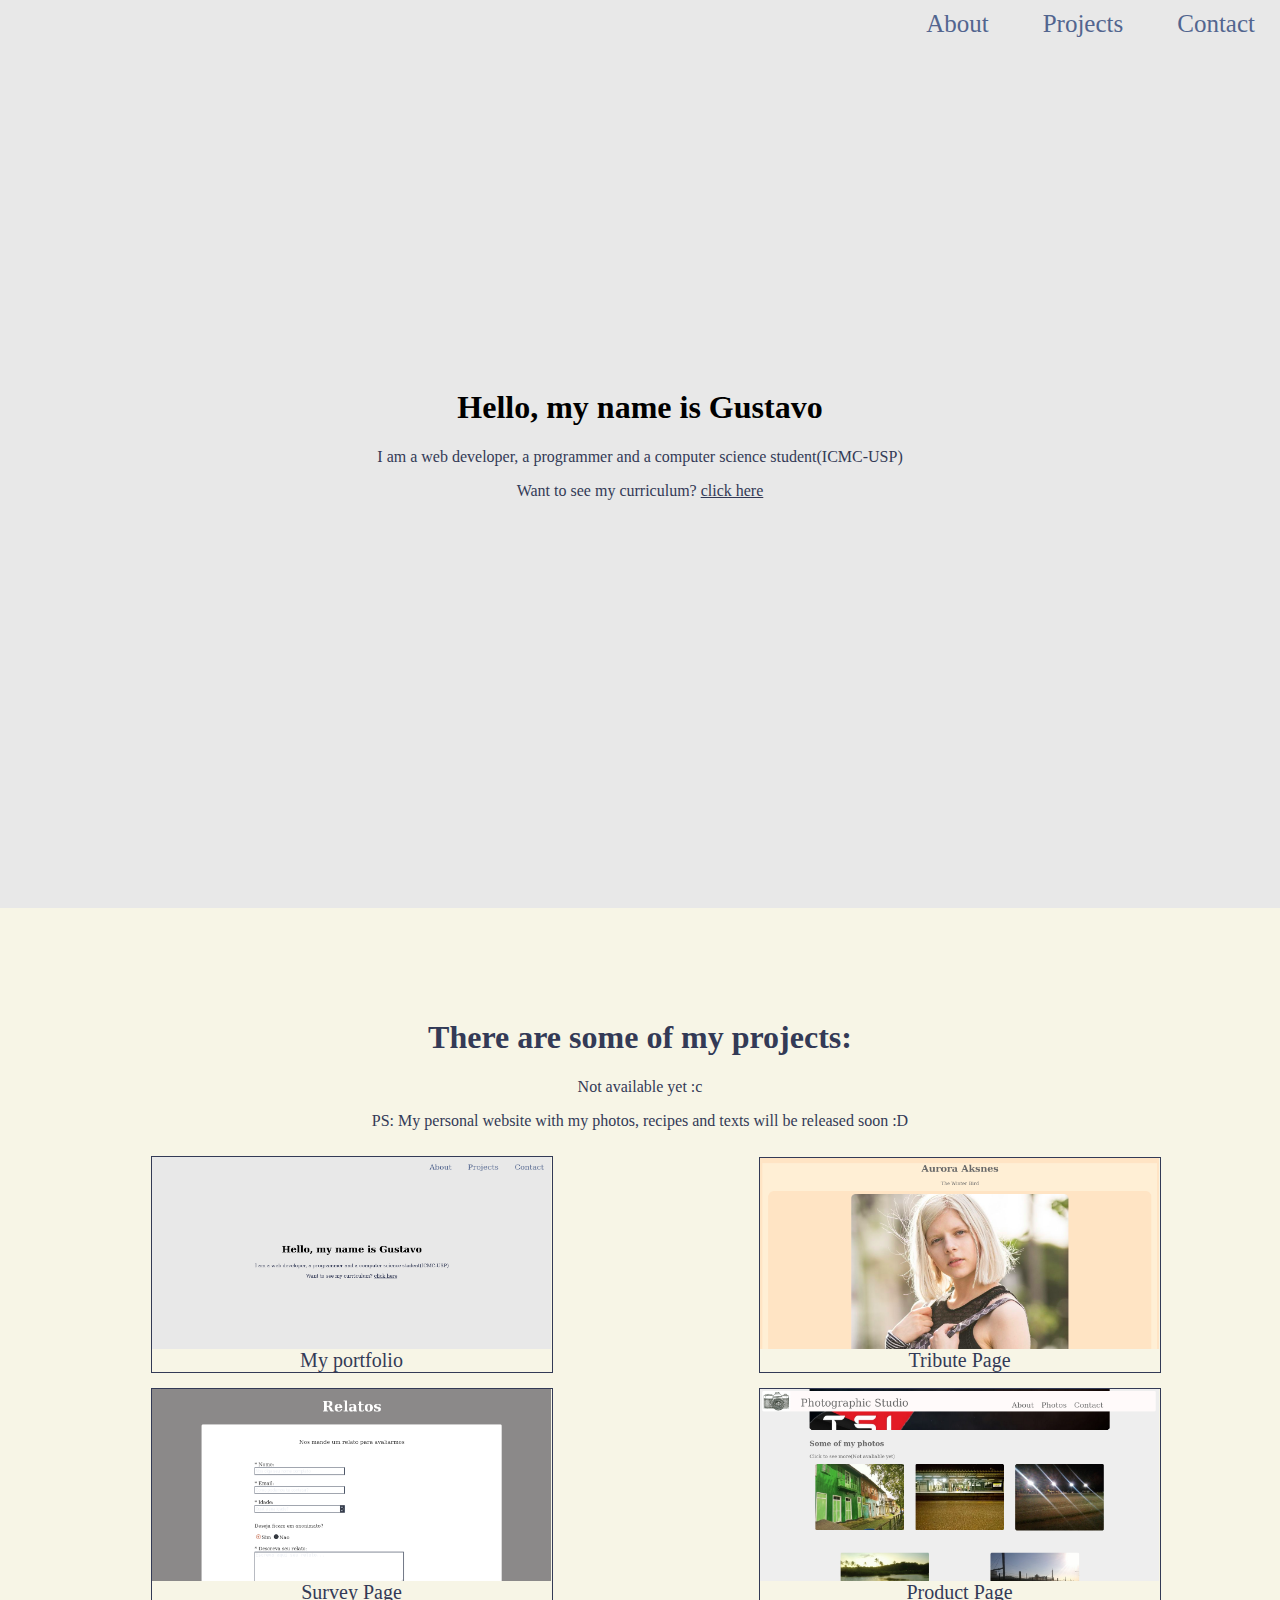
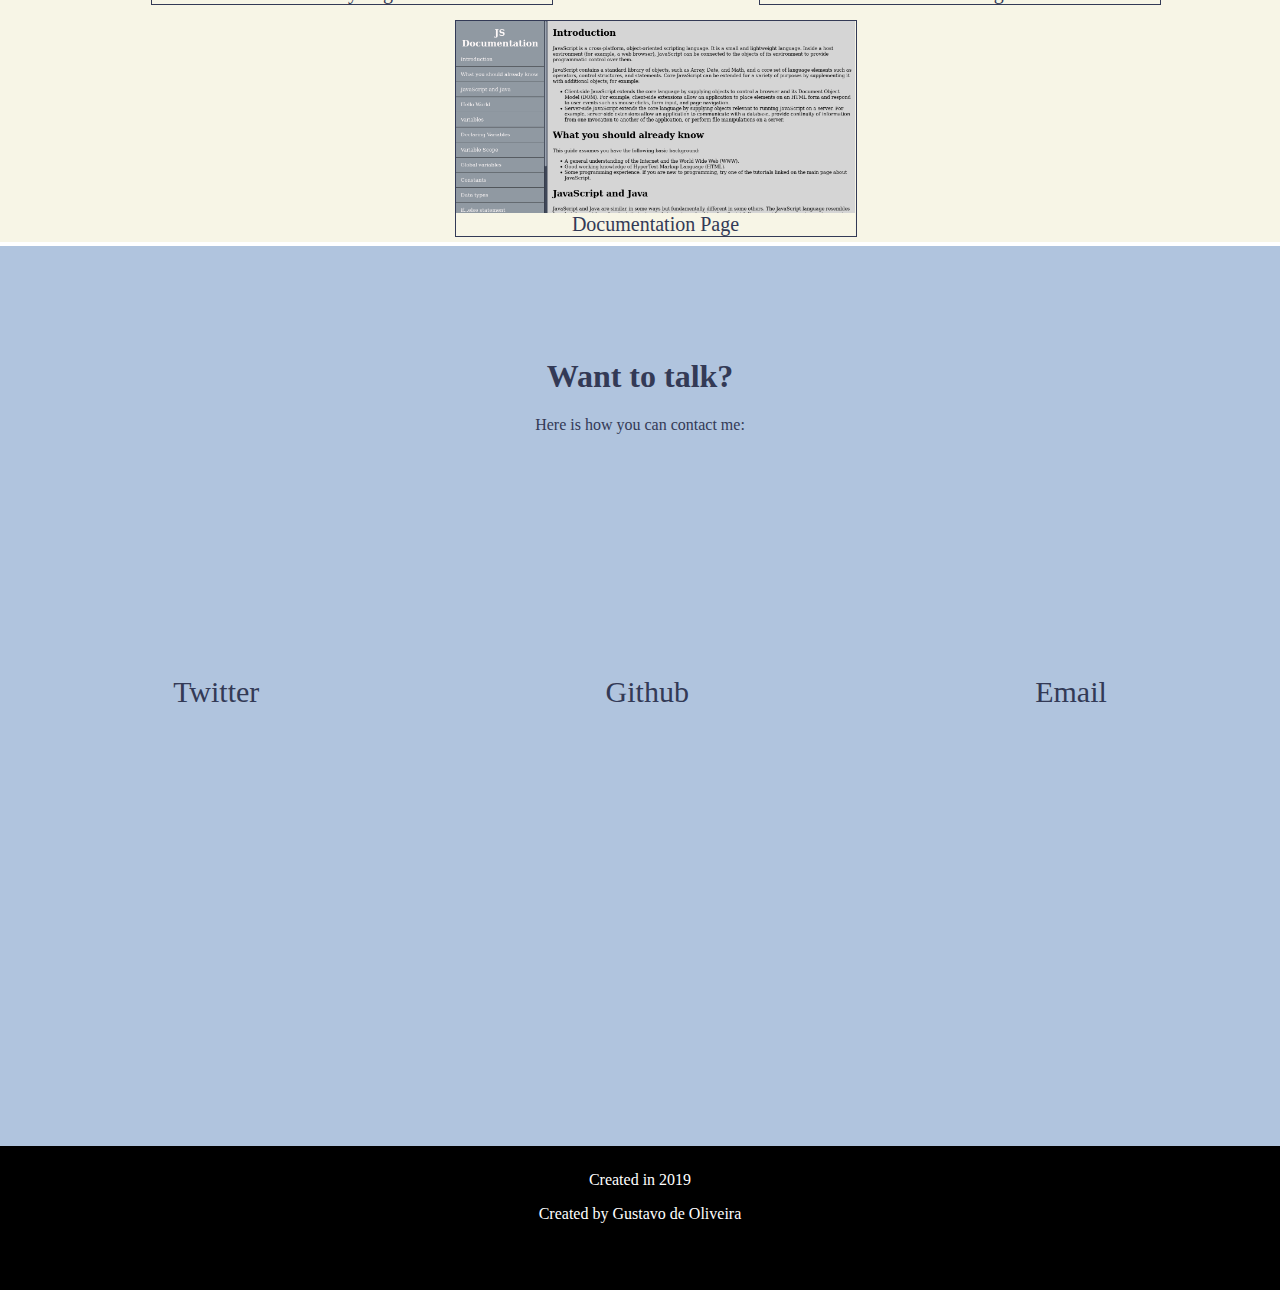
==== PortfolioPage/Index.html @ 64713a54 "Versão completa" ====
<!DOCTYPE html>
<html>
<head>
	<title>Portfolio</title>
	<link rel="stylesheet" type="text/css" href="Style.css">
</head>
<body>
	<header id="header">
		<nav id="nav-bar">
			<a href="#welcome-section" class="nav-link">About</a>
			<a href="#projects-section" class="nav-link">Projects</a>
			<a href="#contact-section" class="nav-link">Contact</a>
		</nav>
	</header>

	<main>
		<section id="welcome-section">
			<h1>Hello, my name is Gustavo</h1>
			<p>I am a web developer, a programmer and a computer science student(ICMC-USP)</p>
			<p>Want to see my curriculum? <a href="Curriculum.html" target="_blank">click here</a></p>
		</section>

		<section id="projects-section">
			<h1>There are some of my projects:</h1>
			<p>Not available yet :c</p>
			<p>PS: My personal website with my photos, recipes and texts will be released soon :D</p>
			<div id="projects-container">
				<div class="project-tile">
					<a href="#welcome-section" target="_blank"><img src="pot.png" class="project-image">My portfolio</a>
				</div>

				<div class="project-tile">
					<a href="#welcome-section" target="_blank"><img src="trib.png" class="project-image">Tribute Page</a>
				</div>

				<div class="project-tile">
					<a href="#welcome-section" target="_blank"><img src="surv.png" class="project-image">Survey Page</a>
				</div>

				<div class="project-tile">
					<a href="#welcome-section" target="_blank"><img src="prod.png" class="project-image">Product Page</a>
				</div>

				<div class="project-tile">
					<a href="#welcome-section" target="_blank"><img src="doc.png" class="project-image">Documentation Page</a>
				</div>

			</div>
		</section>

		<section id="contact-section">
			<h1>Want to talk?</h1>
			<p>Here is how you can contact me:</p>
			<div id="contact-container">
				<a href="https://twitter.com/gostavo_2" target="_blank">Twitter</a>
				<a href="https://github.com/Gustavo-de-Oliveira" target="_blank">Github</a>
				<a href=""  target="_blank">Email</a>
			</div>
		</section>
	</main>

	<footer>
		<p>Created in 2019<p>
		<p>Created by Gustavo de Oliveira<p>
	</footer>
</body>
</html>
---- PortfolioPage/Style.css ----
#header {
	background-color: #E8E8E8;
	color: #45ADA8;
	left: 0px;
	top: 0px;
	width: 100%;
	height: 50px;
	position: fixed;
}

#nav-bar {
	text-align: right;
	margin-top: 0.8%;
}

.nav-link {
	color: #52658F;
	text-decoration: none;
	font-size: 25px;
	margin: 0px 25px 0px 25px;
}

.nav-link:hover {
	font-size: 26px;
	color: #333A56;
}

#welcome-section {
	padding-top: 10vh;
	margin-right: -8px;
	margin-left: -8px;
	max-width: 100%
	min-height: 55vh;
	height: 90vh;
	background-color: #E8E8E8;
	text-align: center;
}

#welcome-section h1 {
	padding-top: 30vh;
	font-size: 2rem;
}

#welcome-section p {
	color: #333A56;
}

#welcome-section a {
	color: #333A56;
}

#welcome-section a:hover {
	color: #52658F;
}

#projects-section {	
	padding-top: 10vh;
	margin-right: -8px;
	margin-left: -8px;
	max-width: 100%
	height: 95vh;
	background-color: #F7F5E6;
	color: #333A56;
	text-align: center;
	display: inline-block;
  	overflow: hidden;
}

#projects-container {
	display: flex;
	flex-wrap: wrap;
	justify-content: space-around;
	align-items: baseline;
	width: 95%;
	margin-left: 5vh;
	margin-right: 5vh;
}

.project-image {
	max-width: 100%;
  	display: block;
  	max-height: auto;
}

.project-tile a {
	text-decoration: none;
	color: #333A56;
	font-size: 20px;
}

.project-tile {
	margin: 10px 5px 5px 10px;
	width: 400px;
	max-width: 100%;
  	max-height: auto;
  	display: inline-block;
  	overflow: hidden;
  	border-style: solid;
  	border-width: 1px;
  	border-color: #333A56;
}

.project-tile:hover {
	width: 410px;
}

#contact-section {
	padding-top: 10vh;
	margin-right: -8px;
	margin-left: -8px;
	max-width: 100%
	min-height: 55vh;
	height: 90vh;
	background-color: #B0C4DE;
	color: #333A56;
	text-align: center;
}

#contact-container {
	padding-top: 25vh;
	font-size: 2rem;
	display: flex;
	flex-wrap: wrap;
	justify-content: space-around;
	align-items: stretch;
}

#contact-container a {
	text-decoration: none;
	color: #333A56;
	font-size: 30px;
}

footer {
	padding-top: 1vh;
	margin-right: -8px;
	margin-left: -8px;
	margin-bottom: -8px;
	max-width: 100%
	min-height: 10vh;
	height: 15vh;
	background-color: #000;
	color: #FFF;
	text-align: center;
}

@media (max-width: 500px) {
	#header {
		height: 45px;
	}

	#nav-bar {
		text-align: left;
		margin-top: 3%;
	}

	.nav-link {
		font-size: 7vmin;
		margin: 0px 0vmin 0px 0vmin;
		padding-left: 5vmin; 
	}

	.nav-link:hover {
		font-size: 7.5vmin;
		color: #333A56;
	}

	#welcome-section h1 {
		padding-top: 15vh;
		font-size: 1.5rem;
	}

	#welcome-section p {
		font-size: 5vmin;
		margin-left: 10px;
		margin-right: 10px;
	}

	#projects-container {
		min-height: 145vw;
		margin-left: 5vw;
		margin-right: 5vw;
	}

	.project-tile a {
		font-size: 5vmin;
	}

	.project-tile {
		margin: 0vmin 5vmin 5vmin 0vmin;
		width: 40vmin;
	}

	.project-tile:hover {
		width: 41vmin;
	}

	#contact-container {
		margin-right: 2vmin;
	}

	#contact-container a {
		font-size: 10vmin;
	}

	footer {
		height: 30vmin;
	}
}

#body-curriculum {
	background-color: #F7F5E6;
	color: #333A56;
}

#information-section {
	padding-top: 9vh;
	border-width: 1px;
	min-height: 50vh;
	width: 25%;
	position: fixed;
	text-align: center;
	font-size: 3vmin;
}

#profile-image {
	max-width: 100%;
  	display: block;
  	max-height: auto;
  	width: 35vmin;
  	margin-left: 10vmin;
}

#curriculum-section {
	padding-top: 9vh;
	margin-left: 26%;
}

@media (max-width: 800px) {
	#information-section {
		margin-top: 0vh;
		min-height: 50vh;
		width: 100%;
		position: unset;
		text-align: center;
		font-size: 4vmin;
	}

	#profile-image {
		max-width: 100%;
	  	display: block;
	  	max-height: auto;
	  	width: 40vmin;
	  	margin-left: 25vmin;
	}

	#curriculum-section {
		padding-top: 0vh;
		margin-left: 2%;
	}
}
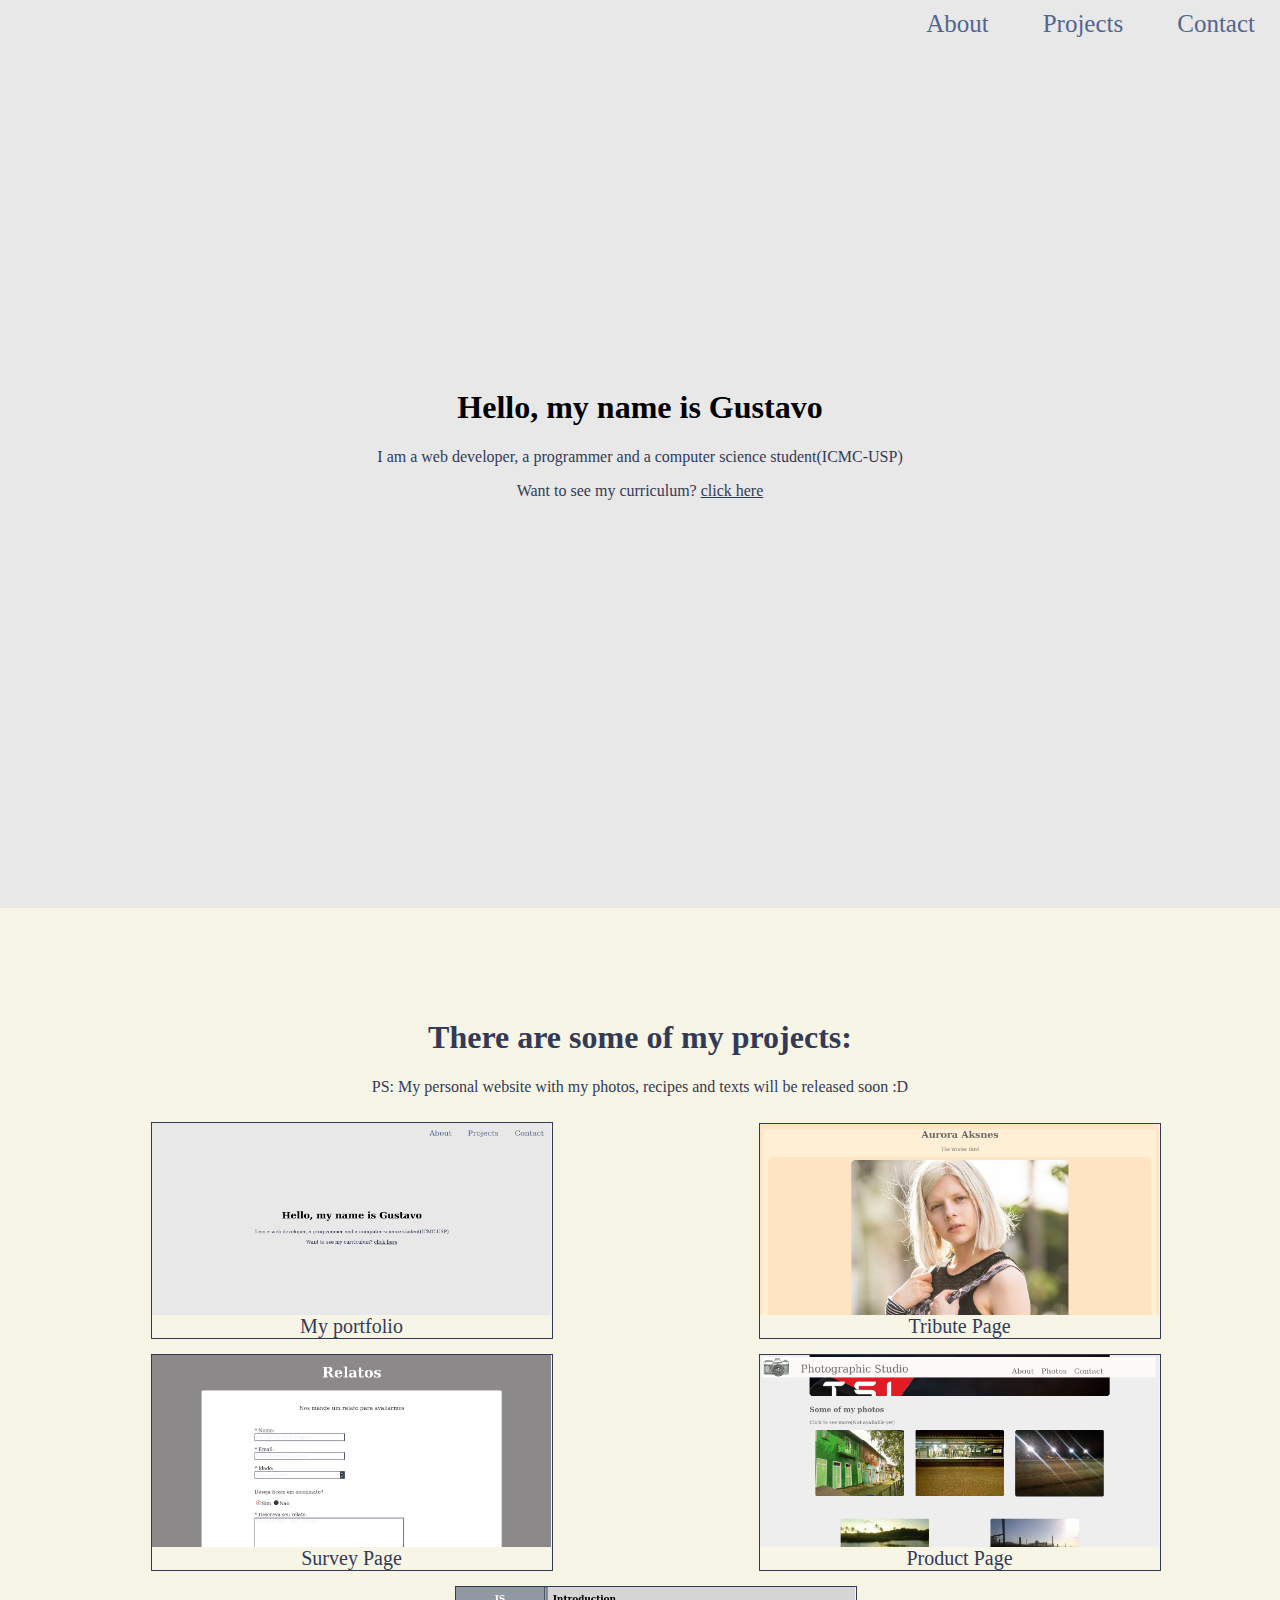
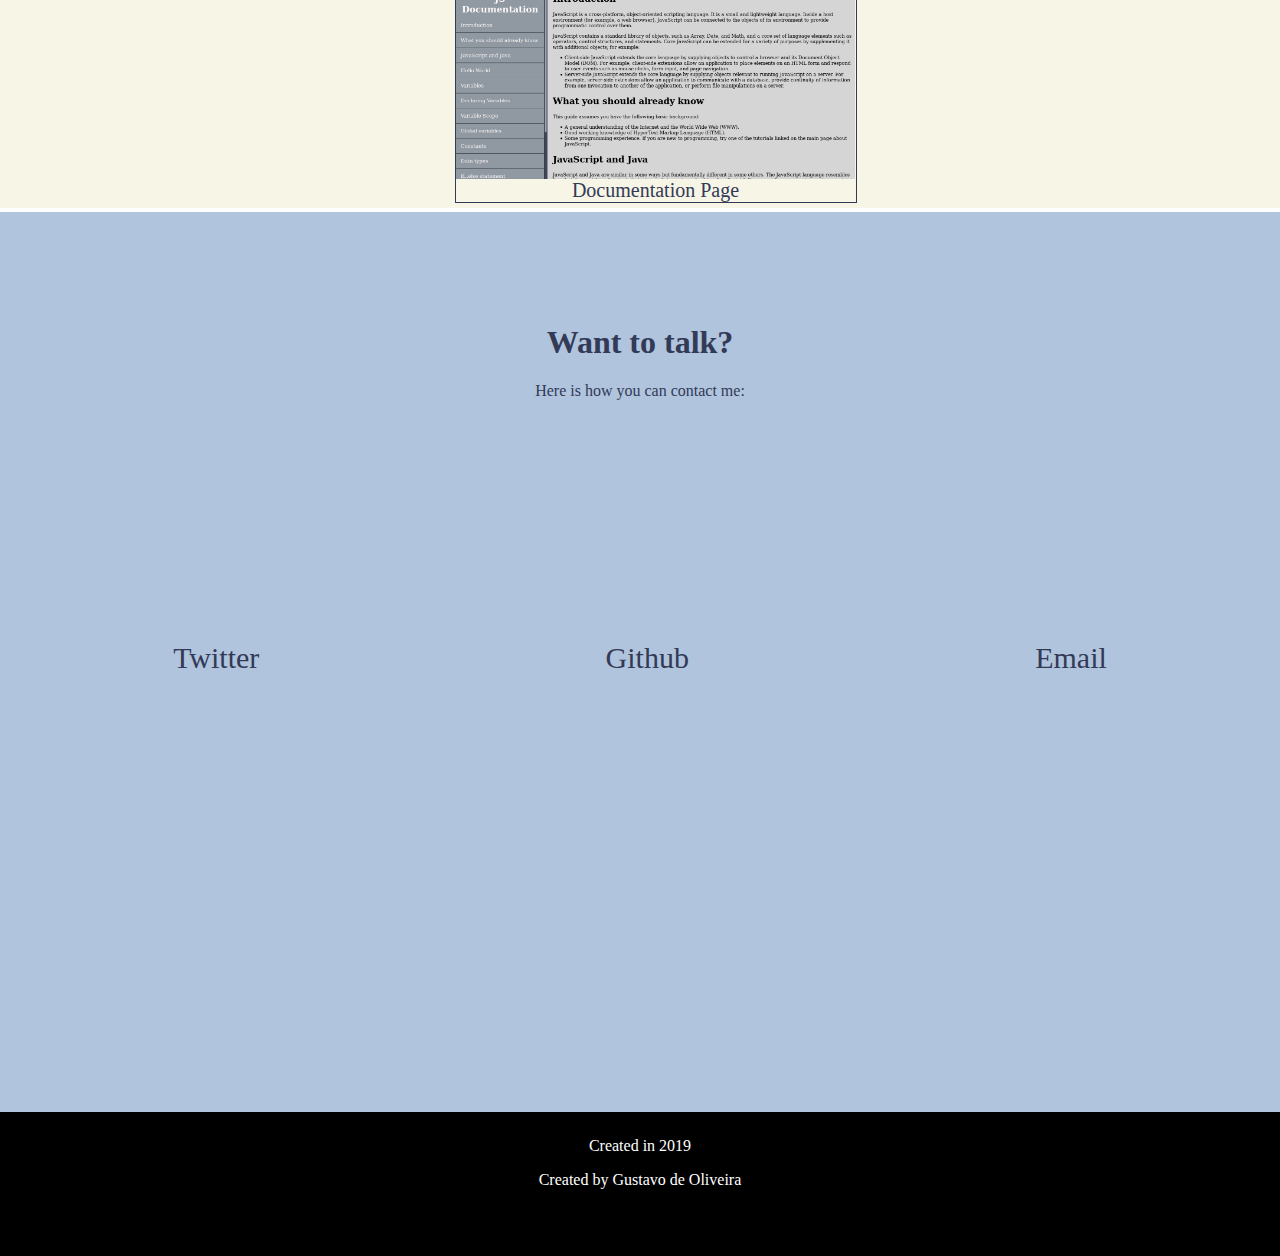
==== commit 589fbb42: "Versão lançada" ====
--- a/PortfolioPage/Index.html
+++ b/PortfolioPage/Index.html
@@ -22,27 +22,26 @@
 
 		<section id="projects-section">
 			<h1>There are some of my projects:</h1>
-			<p>Not available yet :c</p>
 			<p>PS: My personal website with my photos, recipes and texts will be released soon :D</p>
 			<div id="projects-container">
 				<div class="project-tile">
-					<a href="#welcome-section" target="_blank"><img src="pot.png" class="project-image">My portfolio</a>
+					<a href="https://gustavo-de-oliveira.github.io/Estudos-FrontEnd/PortfolioPage/Index.html" target="_blank"><img src="pot.png" class="project-image">My portfolio</a>
 				</div>
 
 				<div class="project-tile">
-					<a href="#welcome-section" target="_blank"><img src="trib.png" class="project-image">Tribute Page</a>
+					<a href="https://gustavo-de-oliveira.github.io/Estudos-FrontEnd/TributePage/Index.html" target="_blank"><img src="trib.png" class="project-image">Tribute Page</a>
 				</div>
 
 				<div class="project-tile">
-					<a href="#welcome-section" target="_blank"><img src="surv.png" class="project-image">Survey Page</a>
+					<a href="https://gustavo-de-oliveira.github.io/Estudos-FrontEnd/SurveyPage/Index.html" target="_blank"><img src="surv.png" class="project-image">Survey Page</a>
 				</div>
 
 				<div class="project-tile">
-					<a href="#welcome-section" target="_blank"><img src="prod.png" class="project-image">Product Page</a>
+					<a href="https://gustavo-de-oliveira.github.io/Estudos-FrontEnd/Productpage/index.html" target="_blank"><img src="prod.png" class="project-image">Product Page</a>
 				</div>
 
 				<div class="project-tile">
-					<a href="#welcome-section" target="_blank"><img src="doc.png" class="project-image">Documentation Page</a>
+					<a href="https://gustavo-de-oliveira.github.io/Estudos-FrontEnd/DocumentationPage/Index.html" target="_blank"><img src="doc.png" class="project-image">Documentation Page</a>
 				</div>
 
 			</div>
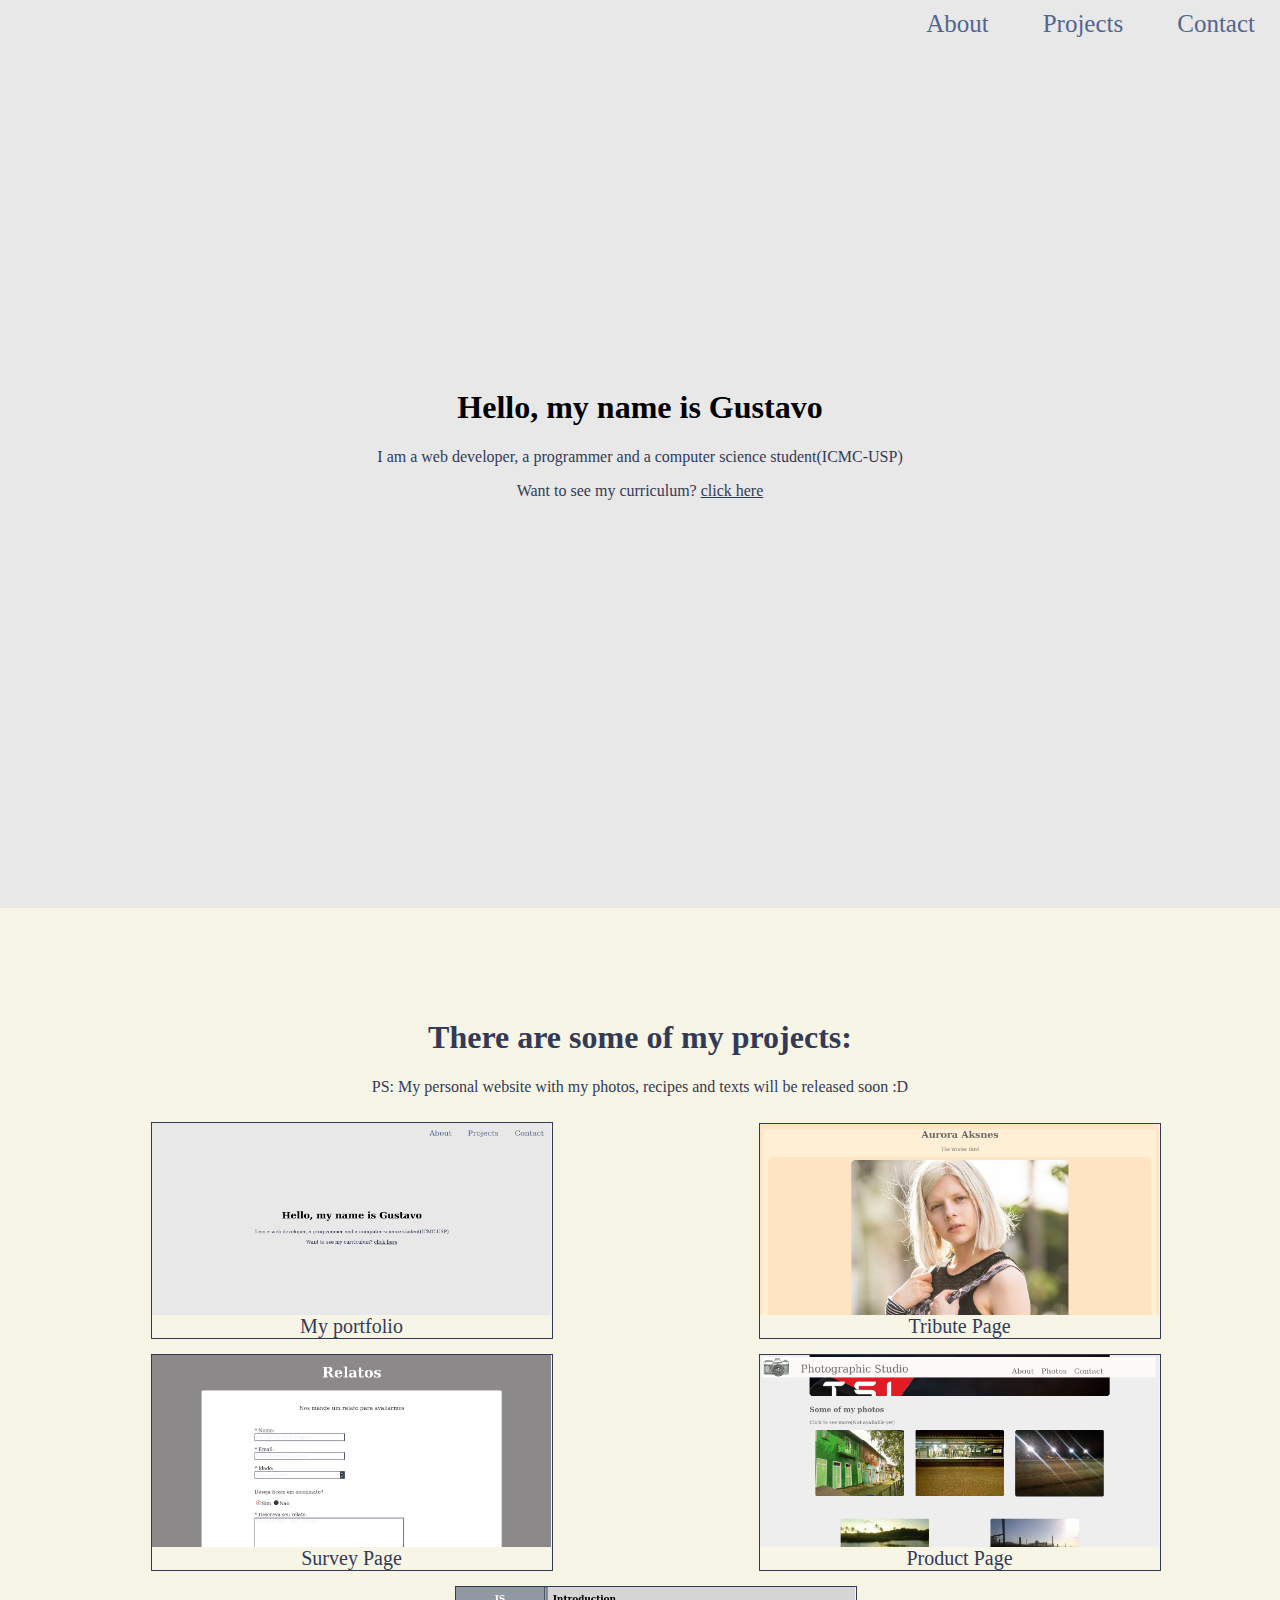
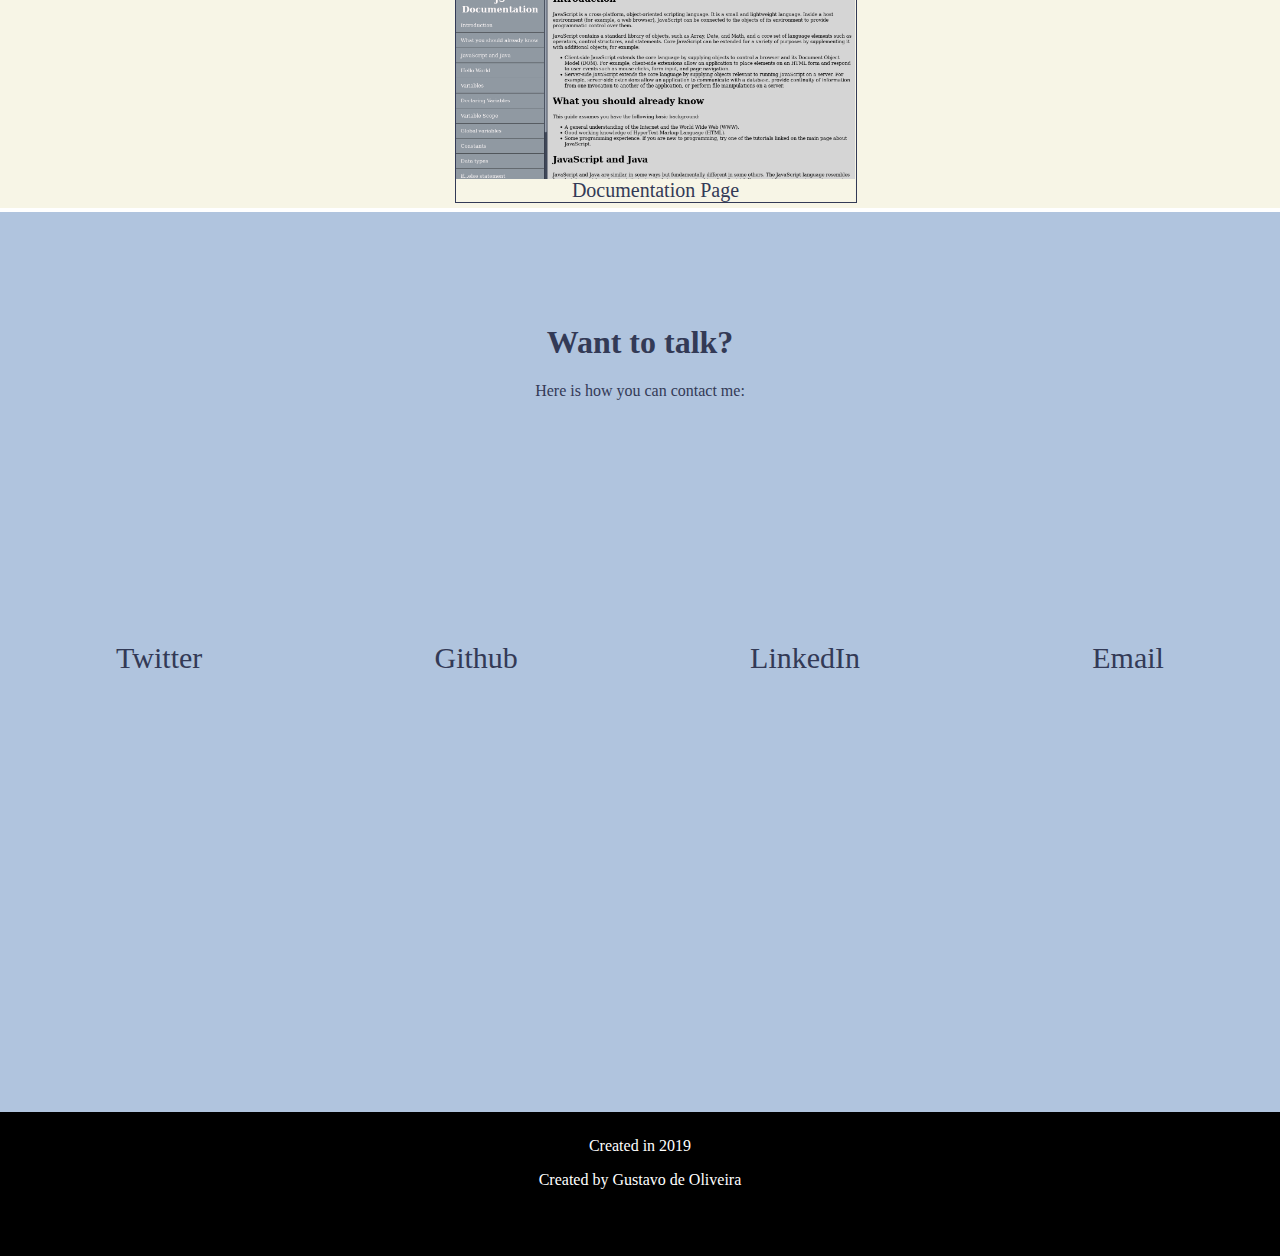
==== commit 863f8f6b: "Versão lançada 2" ====
--- a/PortfolioPage/Index.html
+++ b/PortfolioPage/Index.html
@@ -37,7 +37,7 @@
 				</div>
 
 				<div class="project-tile">
-					<a href="https://gustavo-de-oliveira.github.io/Estudos-FrontEnd/Productpage/index.html" target="_blank"><img src="prod.png" class="project-image">Product Page</a>
+					<a href="https://gustavo-de-oliveira.github.io/Estudos-FrontEnd/ProductPage/Index.html" target="_blank"><img src="prod.png" class="project-image">Product Page</a>
 				</div>
 
 				<div class="project-tile">
@@ -53,6 +53,7 @@
 			<div id="contact-container">
 				<a href="https://twitter.com/gostavo_2" target="_blank">Twitter</a>
 				<a href="https://github.com/Gustavo-de-Oliveira" target="_blank">Github</a>
+				<a href="https://www.linkedin.com/in/gustavo-silva-9129b6168/"  target="_blank">LinkedIn</a>
 				<a href=""  target="_blank">Email</a>
 			</div>
 		</section>
